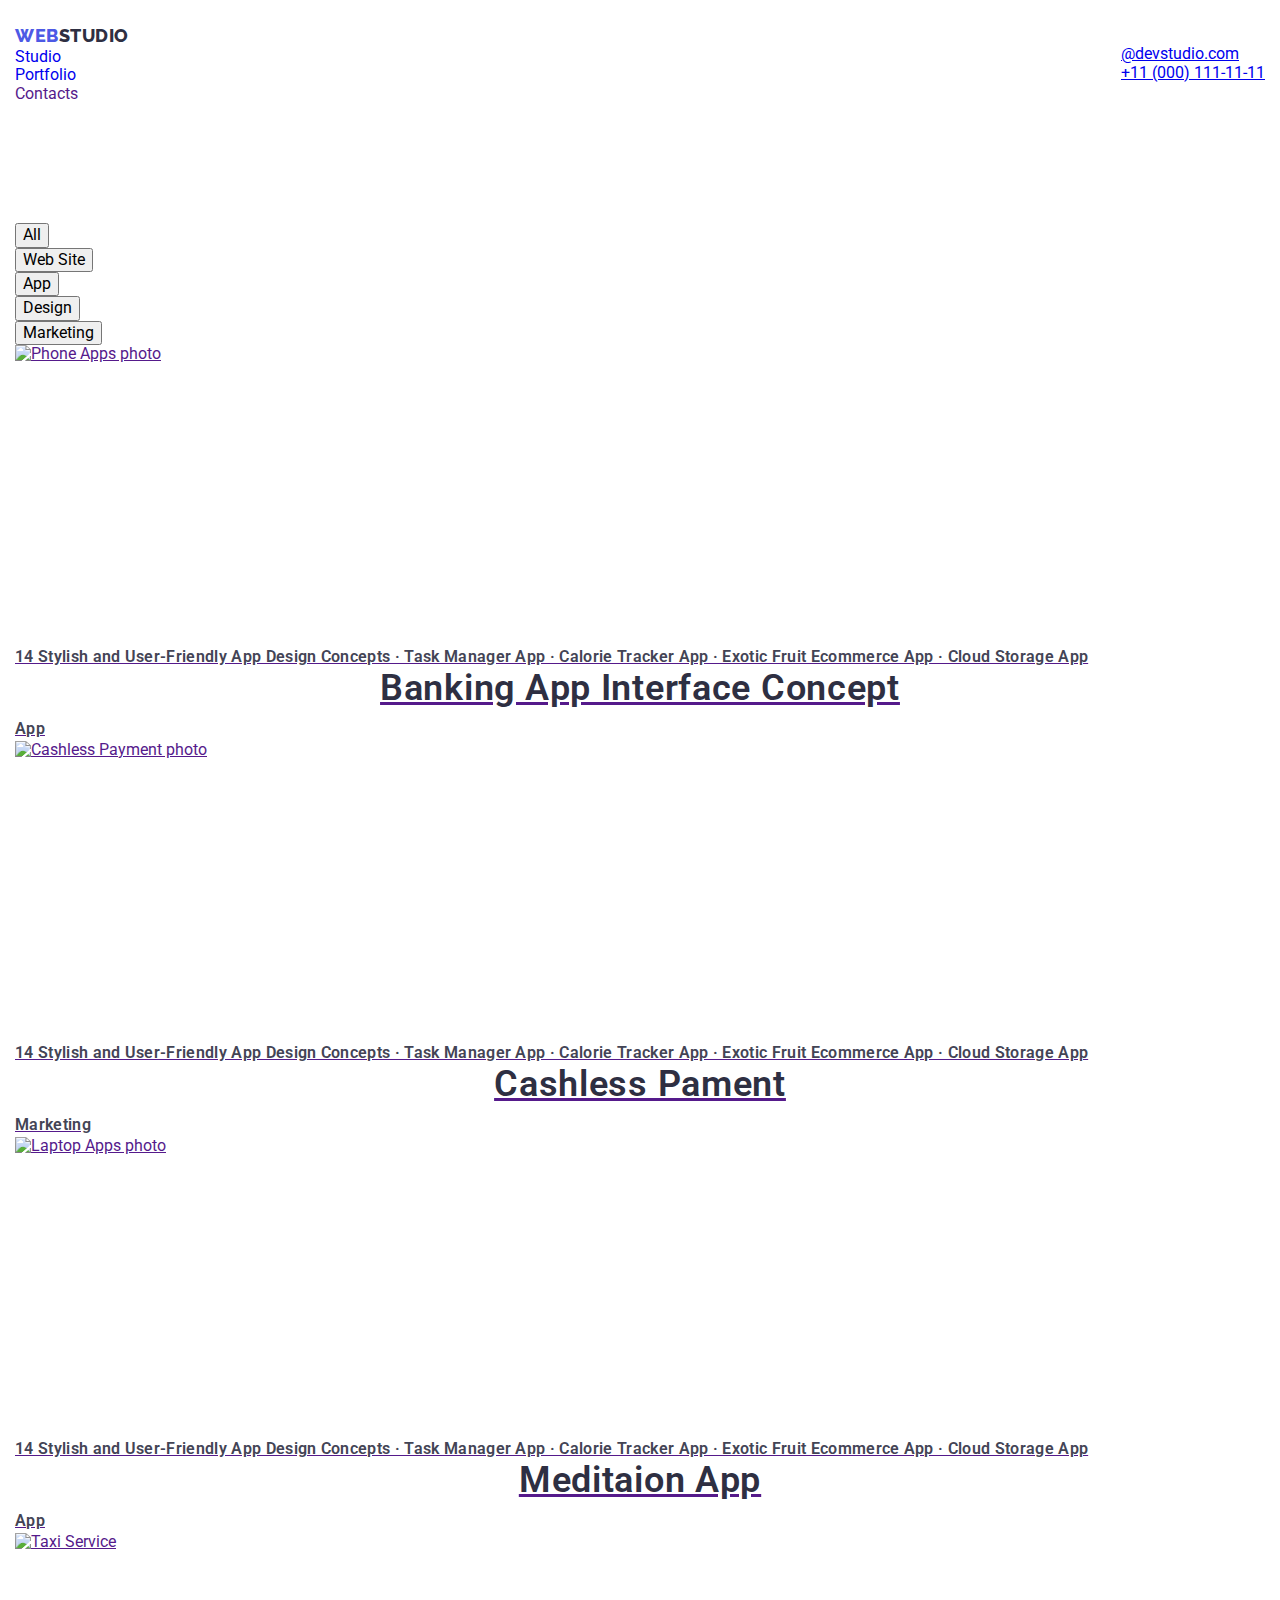
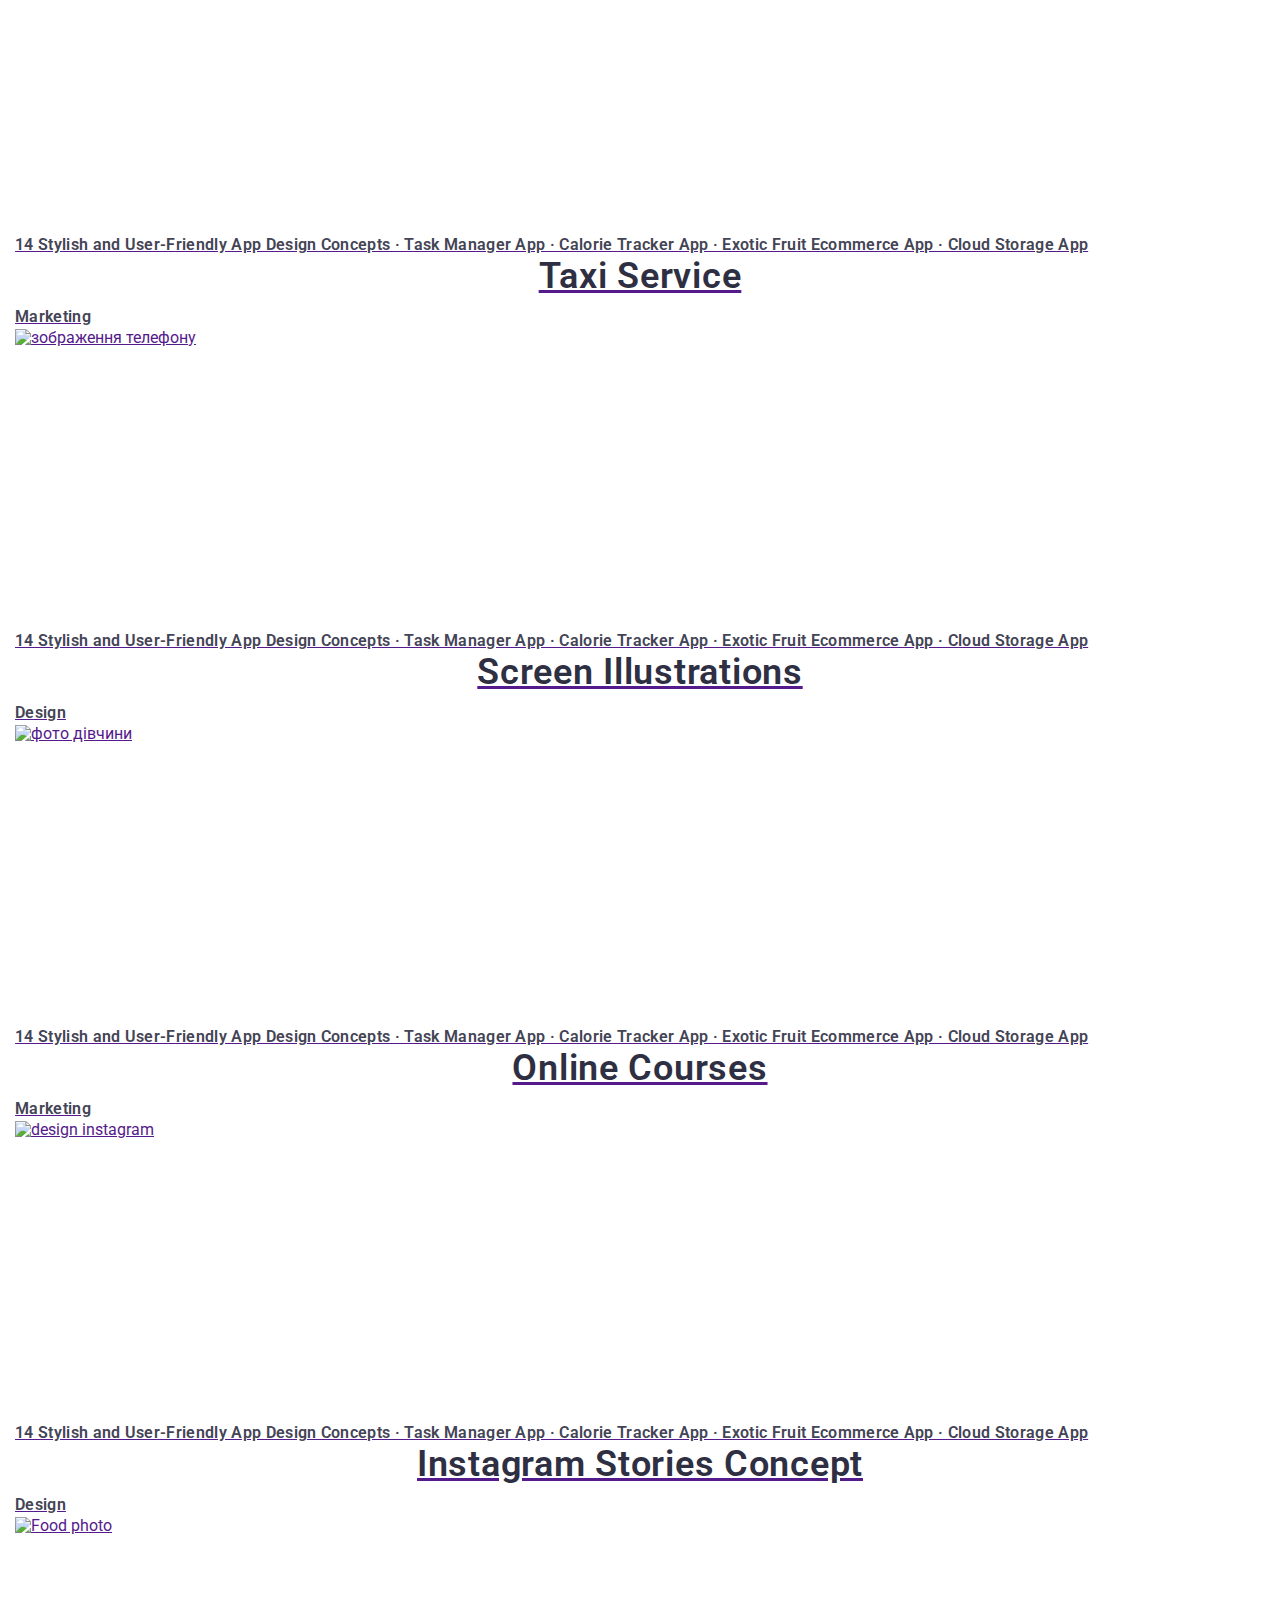
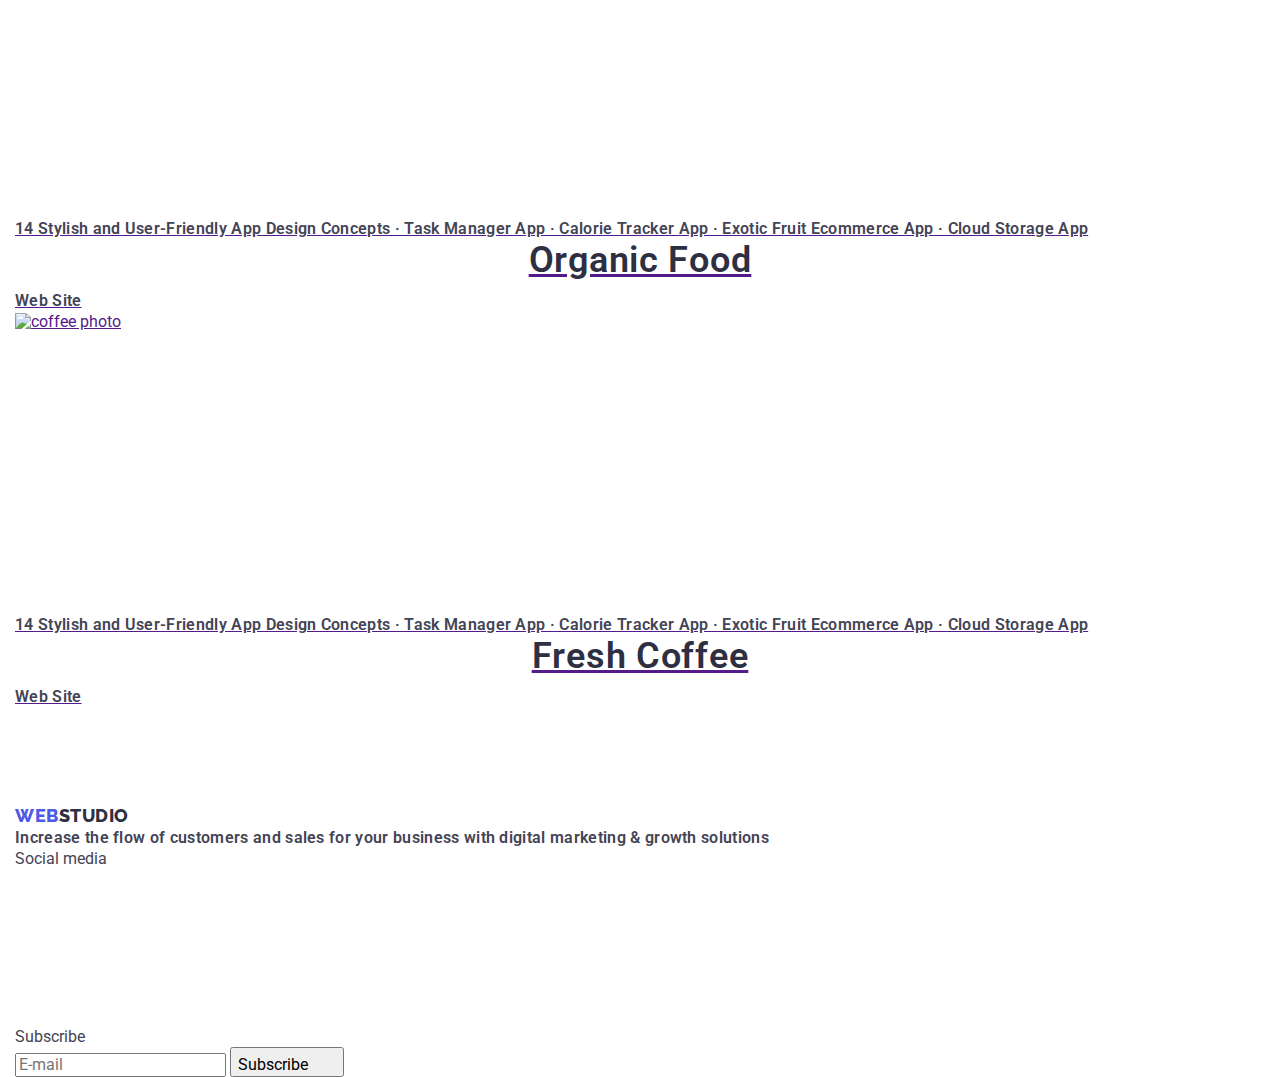
==== portfolio.html @ 2a949320 "Add section feature" ====
<!DOCTYPE html>
<html lang="en">
<head>
    <meta charset="UTF-8">
    <meta http-equiv="X-UA-Compatible" content="IE=edge">
    <meta name="viewport" content="width=device-width, initial-scale=1.0">
    <title>portfolio</title>
    <link rel="preconnect" href="https://fonts.googleapis.com"><link rel="preconnect" href="https://fonts.gstatic.com" crossorigin>
    <link href="https://fonts.googleapis.com/css2?family=Raleway:wght@800&family=Roboto:wght@400;500;700;900&display=swap" rel="stylesheet">
    <link rel="stylesheet" href="https://cdnjs.cloudflare.com/ajax/libs/modern-normalize/1.1.0/modern-normalize.css" integrity="sha512-Y0MM+V6ymRKN2zStTqzQ227DWhhp4Mzdo6gnlRnuaNCbc+YN/ZH0sBCLTM4M0oSy9c9VKiCvd4Jk44aCLrNS5Q==" 
    crossorigin="anonymous" referrerpolicy="no-referrer" />
    <link rel="stylesheet" href="css/styles.css">
</head>
<body>
     <!--Шапка сайта-->
     <header class="header header-portfolio">
        <div class="container page-header-container">
               <nav class="header-navigation">
                    <a href="./index.html" class="logo logo-header"><span class="web top">Web</span><spam class="studio top">Studio</span></a>
                         <ul class="site-nav list" >
                            <li class="item" >
                               <a href="./index.html" class="link link-activ">Studio</a>
                            </li>
                            <li class="item">
                                <a href="./portfolio.html" class="link link-activ current">Portfolio</a>
                            </li>
                            <li class="item">
                               <a href="" class="link link-activ">Contacts</a>
                           </li>
                         </ul>
                </nav>
                         <ul class="contakt-nav list">
                             <li>
                                 <a href="mailto:info@devstudio.com" class="contakt-phone link-activ">@devstudio.com
                                 </a>
                             <li>
                         <a href="tel:+110001111111" class="contakt-mail link-activ">+11 (000) 111-11-11
                             </a>
                             </li>
                         </ul>
    </div>
       </header>
       <main>
                <!-- Секція список кнопок -->
        <section class="portfolio-section section">
            <div class="container">
                <h2 class="section-title visual-hidden"> menu </h2>
                    <ul class="buttons-list list">
                        <li class="buttons-menu">
                            <button class="buttons-portfolio" type="button">All</button> 
                        </li>
                        <li class="buttons-menu">
                             <button class="buttons-portfolio" type="button">Web Site</button> 
                        </li>
                        <li class="buttons-menu"> 
                             <button class="buttons-portfolio" type="button">App</button> 
                        </li>
                         <li class="buttons-menu"> 
                            <button class="buttons-portfolio" type="button">Design</button> 
                        </li>
                        <li class="buttons-menu">
                             <button class="buttons-portfolio" type="button">Marketing</button>
                        </li>
                    </ul>
<!---------------Список картинок-------------------  -->
                     <ul class="images-list list ">
                <li class="employees-list">
                    <a href="" class="mention">
                        <div class="list-img-wrapper">
                    <img src="./images/portfolio/suffix.jpg" alt="Phone Apps photo"
                    width="360" 
                    height="300"/>
                    <p class="overlay text">14 Stylish and User-Friendly App Design Concepts · Task Manager App · Calorie Tracker App ·
                         Exotic Fruit Ecommerce App · Cloud Storage App</p>
                        </div>
                         <div class="flex-element">
                            <h3 class="portfolio-item">Banking App Interface Concept</h3>
                            <p class="text">App</p>
                        </div>
                        </a>
                </li>
                 <li class="employees-list">
                    <a href="" class="mention">
                        <div class="list-img-wrapper">
                    <img src="./images/portfolio/suffix2.jpg" alt="Cashless Payment photo"
                     width="360"
                     height="300"/>
                     <p class="overlay text">14 Stylish and User-Friendly App Design Concepts · Task Manager App · Calorie Tracker App ·
                        Exotic Fruit Ecommerce App · Cloud Storage App</p>
                    </div>
                     <div class="flex-element">
                            <h3 class="portfolio-item">Cashless Pament</h3>
                            <p class="text">Marketing</p>
                     </div>
                        </a>
                 </li>
                 <li class="employees-list">
                    <a href="" class="mention">
                        <div class="list-img-wrapper">
                    <img src="./images/portfolio/suffix3.jpg" alt="Laptop Apps photo"
                    width="360" 
                    height="300"/>
                    <p class="overlay text">14 Stylish and User-Friendly App Design Concepts · Task Manager App · Calorie Tracker App ·
                        Exotic Fruit Ecommerce App · Cloud Storage App</p>
                    </div>
                    <div class="flex-element">
                            <h3 class="portfolio-item">Meditaion App</h3>
                            <p class="text">App</p>
                        </div>
                        </a>
                </li>
                <li class="employees-list ">
                    <a href="" class="mention">
                        <div class="list-img-wrapper">
                    <img src="./images/portfolio/suffix4.jpg" alt="Taxi Service"
                    width="360" 
                    height="300"/>
                    <p class="overlay text">14 Stylish and User-Friendly App Design Concepts · Task Manager App · Calorie Tracker App ·
                        Exotic Fruit Ecommerce App · Cloud Storage App</p>
                    </div>
                    <div class="flex-element">
                            <h3 class="portfolio-item">Taxi Service</h3>
                            <p class="text">Marketing</p>
                        </div>
                        </a>
                </li>
                <li class="employees-list ">
                    <a href="" class="mention">
                        <div class="list-img-wrapper">
                    <img src="./images/portfolio/suffix5.jpg" alt="зображення телефону"
                    width="360" 
                    height="300"/>
                    <p class="overlay text">14 Stylish and User-Friendly App Design Concepts · Task Manager App · Calorie Tracker App ·
                        Exotic Fruit Ecommerce App · Cloud Storage App</p>
                    </div>
                    <div class="flex-element">
                            <h3 class="portfolio-item">Screen Illustrations</h3>
                            <p class="text">Design</p>
                        </div>
                        </a>
                </li>
                <li class="employees-list ">
                    <a href="" class="mention">
                        <div class="list-img-wrapper">
                    <img src="./images/portfolio/suffix6.jpg" alt="фото дівчини"
                    width="360" 
                    height="300"/>
                    <p class="overlay text">14 Stylish and User-Friendly App Design Concepts · Task Manager App · Calorie Tracker App ·
                        Exotic Fruit Ecommerce App · Cloud Storage App</p>
                    </div>
                    <div class="flex-element">
                            <h3 class="portfolio-item">Online Courses</h3>
                            <p class="text">Marketing</p>
                        </div>
                        </a>
                </li>
                <li class="employees-list">
                    <a href="" class="mention">
                        <div class="list-img-wrapper">
                     <img src="./images/portfolio/suffix7.jpg" alt="design instagram"
                       width="360"
                       height="300"/>
                       <p class="overlay text">14 Stylish and User-Friendly App Design Concepts · Task Manager App · Calorie Tracker App ·
                        Exotic Fruit Ecommerce App · Cloud Storage App</p>
                    </div>
                       <div class="flex-element">
                        <h3 class="portfolio-item">Instagram Stories Concept</h3>
                        <p class="text">Design</p>
                    </div>
                    </a>
                </li>
                <li class="employees-list">
                    <a href="" class="mention">
                        <div class="list-img-wrapper">
                    <img src="./images/portfolio/suffix8.jpg" alt="Food photo"
                     width="360"
                     height="300"/>
                     <p class="overlay text">14 Stylish and User-Friendly App Design Concepts · Task Manager App · Calorie Tracker App ·
                        Exotic Fruit Ecommerce App · Cloud Storage App</p>
                    </div>
                     <div class="flex-element">
                        <h3 class="portfolio-item">Organic Food</h3>
                        <p class="text">Web Site</p>
                    </div>
                    </a>
                 </li>
                  <li class="employees-list">
                    <a href="" class="mention">
                        <div class="list-img-wrapper">
                        <img src="./images/portfolio/suffix9.jpg" alt="coffee photo"
                 width="360"
                 height="300"/>
                 <p class="overlay text">14 Stylish and User-Friendly App Design Concepts · Task Manager App · Calorie Tracker App ·
                    Exotic Fruit Ecommerce App · Cloud Storage App</p>
                </div>
                 <div class="flex-element ">
                        <h3 class="portfolio-item">Fresh Coffee</h3>
                        <p class="text">Web Site</p>
                    </div>
                    </a>
                </li>
                </ul>
            </div>
    </section>
    </main>
    <footer class="footer">
        <div class="container footer-container">
            <div class="footer-content">
            <a href="./index.html" class="logo"> <span class="web down">Web</span><spam class="studio licht">Studio</span></a>
            <p class="footers text">Increase the flow of customers and sales for your business with digital marketing & growth solutions
            </p> 
        </div>
        <div class="footer-social">
            <p class="footer-social-content">Social media</p>
            <ul class="footer-social-menu list">
                <li class="social-list-item">
                    <a href="" class="footer-social-link">
                    <svg class="social-list-icon" width="24" height="24">
                       <use href="./images/sprite.svg#icon-instagram"></use>
                    </svg>
                   </a>
               </li>
               <li class="social-list-item">
                <a href="" class="footer-social-link">
                <svg class="social-list-icon" width="24" height="24">
                   <use href="./images/sprite.svg#icon-twitter"></use>
                </svg>
               </a>
           </li>
           <li class="social-list-item">
            <a href="" class="footer-social-link">
            <svg class="social-list-icon footer-icon" width="24" height="24">
               <use href="./images/sprite.svg#icon-facebook"></use>
            </svg>
           </a>
       </li>
       <li class="social-list-item">
        <a href="" class="footer-social-link">
        <svg class="social-list-icon" width="24" height="24">
           <use href="./images/sprite.svg#icon-linkedin"></use>
        </svg>
       </a>
    </li>
            </ul>
        </div>
        <section class="footer-subscribe">
            <p class="subscribe-title">Subscribe</p>
            <form class="subscribe-form">
                <div class="subscribe-form-menu">
                    <input type="email" 
                           name="mail" 
                           id="user_mail" class="subscribe-input" 
                           placeholder="E-mail" 
                           title="електронна пошта"
                           required>
                    <button class="subscribe-button" type="submit">Subscribe
                        <svg class="subscribe-icon" width="24" height="20">
                            <use href="./images/sprite.svg#icon-plane" ></use>
                        </svg>
                    </button>
                        </div>
            </form>
                </section>
        </div>
       </footer>
</body>
</html>
---- css/styles.css ----
h1,h2, h3,h4,h5,h6,p{
    margin:0;
}
ul, ol{
    margin:0;
    padding: 0;
}
img{
    display: block;
   
}
*,::after,::before{
    box-sizing: border-box;
}
:root{
    --primary-text-color: #434455;
    --title-text-color: #2E2F42;
    --primary-licht-color: #FFFFFF;
    --primary-background-color: #4D5AE5;
    --active-buttons-background: #404BBF;
    --main-line-height: 1.33;
    --transitionn-dur-and-func:250ms cubic-bezier(0.4, 0, 0.2, 1);
}
.container{
width: 100%;
padding-left: 15px;
padding-right: 15px;
}
body{
    color: var(--primary-text-color);
    font-family: 'Roboto', sans-serif;
    font-style: normal;
}
.section{
    padding-top: 96px;
    padding-bottom: 96px;
}
.visual-hidden {
    position: absolute;
    white-space: nowrap;
    width: 1px;
    height: 1px;
    overflow: hidden;
    border: 0;
    padding: 0;
    clip: rect(0 0 0 0);
    clip-path: inset(50%);
    margin: -1px;
}




/* ---------------------------------header------------------------ */
.page-header-container{
    display: flex;
    align-items: center;
    justify-content: space-between;
}
.header{
    padding-top: 24px;
    padding-bottom: 24px;
}
.logo{
    font-family: 'Raleway';
    font-style: normal;
    font-weight: 800;
    font-size: 18px;
    line-height: 1.17;
    align-items: center;
    letter-spacing: 0.03em;
    text-transform: uppercase;
    text-decoration: none;
} 
.web{
    color: #4D5AE5;
}
.top{
    line-height: var(--main-line-height);
}
.studio{
    color: var(--title-text-color);
}
.logo-header{
    margin-right: 16px;
}
.mobile-menu-open{
    background-color: transparent;
    border: none;
    padding: 0;
    line-height:0;
}
.mobile-menu-open-icon{
    stroke:black;  
}
.mobil-menu{
    position: fixed;
    width: 100%;
    height:100%;
    top: 0;   
    left: 0;
    background-color: #ffffff;
    box-shadow: 0px 2px 1px rgba(46, 47, 66, 0.08), 0px 1px 1px rgba(46, 47, 66, 0.16), 0px 1px 6px rgba(46, 47, 66, 0.08);
    z-index: 100;
    opacity: 0;
    visibility: hidden;
    pointer-events: none;
    transition: opacity var(--transitionn-dur-and-func), visibility var(--transitionn-dur-and-func);
}
.is-open{
    opacity: 1;
    visibility: visible;
    pointer-events: auto;
}
.mobile-menu-close-button{
    width: 24px;
    height: 24px;
    background: #E7E9FC;
    border: 1px solid rgba(0, 0, 0, 0.1);
    position: absolute;
    top: 24px;
    right:15px;
    display: flex;
    justify-content: center;
    align-items: center;
    border-radius: 50%;
    padding: 0;
    cursor: pointer;
    line-height: 0;
    transition: background-color var(--transitionn-dur-and-func);
} 
.mobile-menu-close-button:is(:hover,:focus){
    background-color: var(--active-buttons-background);
    fill: #ffffff;}
    
.mobile-menu-container{
    position: relative;
    height: auto;
    padding-left: 25px;
    padding-top: 40px;
    padding-bottom: 40px;
}
.list{
    list-style: none; 
}
.link{
    text-decoration: none;
}
.mobil-menu-list{
    margin-top: 40px;
}
.mobil-menu-item:not(:last-child){
    margin-bottom: 40px;
}
.mobil-menu-item:focus {
    color: var(--active-buttons-background);
} 
.mobil-link{
font-family: 'Roboto';
font-style: normal;
font-weight: 600;
font-size: 36px;
line-height: 1.11;
letter-spacing: 0.02em;
text-transform: capitalize;
color: #2E2F42;
}
.mail-menu{
font-weight: 500;
font-size: 20px;
line-height: 1.2px;
}
.mobil-link:is(:hover, :focus){
    color: var(--active-buttons-background);
} 
.contakt-mobil{
    margin-top: 284px;
    margin-bottom: 48px; 
}
.modal-social-menu {
    display: flex;
    gap:56px;
}
.social-list-item{
    width: 40px;
    height: 40px;
}
.modal-social-link {
    width: 100%;
    height:100%;
    background: var(--primary-background-color);
    border:50%;
    display:flex;
    border-radius: 50%;
    align-items: center;
    justify-content: center;
    color: #ffffff;
    transition: backgraund-color var(--transitionn-dur-and-func);
}
.social-list-icon {
    fill:currentColor;
}
.modal-social-link:is(:hover,:focus){
    background-color: var(--active-buttons-background);}

    /* ------------------------------------HERO SECTION----------------------------------------------------- */
    .hero-title{
        color: var(--primary-licht-color);
        text-align: center;
        letter-spacing: 0.02em;
        margin: auto;
        max-width: 325px;
        font-size: 36px;
        line-height: 1.11;
        margin-bottom: 80px;
    }
    .hero{
        background-color: #2E2F42;
        background-image: linear-gradient(rgba(46, 47, 66, 0.7), rgba(46, 47, 66, 0.7)),
        url(../images/hero/people-office-mobile.jpg);
        max-width: 428px;
        padding-top: 112px;
        padding-bottom: 109px;
        background-size: cover;
        margin: auto;
    }
    .button-main{
        font-family: 'Roboto';
        font-style: normal;
        font-weight: 500;
        font-size: 16px;
        line-height: 1.5;
        letter-spacing: 0.04em;
        background-color: var(--primary-background-color);
        color: var(--primary-licht-color);
        cursor: pointer;
        border-color: transparent;
        box-shadow: 0px 4px 4px rgba(0, 0, 0, 0.15);
        border-radius: 4px;
        min-width: 170px;
        padding: 16px 32px;
        display: block;
        margin:auto;
        transition: background-color var(--transitionn-dur-and-func);
    }


/* ------------------------------------------------------features--------------------------------- */
 .features-title, .person, .portfolio-item{
    color: var(--title-text-color);
    font-weight: 600;
    font-size: 36px;
    line-height: 1.11;
    letter-spacing: 0.02em;
    text-transform: capitalize;
    margin-bottom: 8px;
    text-align: center;
 }
 .features{
    display: flex;
    flex-wrap: wrap;
    gap: 72px;
} 
.text{
    font-weight: 600;
    font-size: 16px;
    line-height: 1.5;
    letter-spacing: 0.02em;
    color: var(--primary-text-color);
   
}
.features-menu{
    width: 100%;
} 
 















    /* ---------------------MODAL WINDOW---------------- */
.backdrop{
    position: fixed;
    top:0;
    left:0;
    width: 100%;
    height: 100%;
    background-color: rgba(46, 47, 66, 0.4);
    transition: opacity var(--transitionn-dur-and-func), visibility var(--transitionn-dur-and-func);
}
.backdrop.is-hidden{
    opacity: 0;
    visibility: hidden;
    pointer-events: none;
}
.modal{
position: absolute;
top: 50%;
left: 50%;
width: 392px;
min-height: 579px;
background: #FCFCFC;
transform: translate(-50%,-50%) scaleY(1);
padding-top: 72px;
background: #FCFCFC;
border-radius: 4px;
padding-left: 16px;
padding-right: 16px;
padding-bottom: 24px;
}
.backdrop.backdrop.is-hidden .modal{
    transform: translate(-50%,-50%) scaleY(0);
    transition: var(--transitionn-dur-and-func);
}
.close-btn{
    position: absolute;
    display: flex;
    justify-content: center;
    align-items: center;
    top: 24px;
    right: 24px;
    width: 24px;
    height: 24px;
    background: #E7E9FC;
    border: 1px solid rgba(0, 0, 0, 0.1);
    border-radius: 50%;
    padding: 0;
    cursor: pointer;
    transition: background-color var(--transitionn-dur-and-func);
}
.close-icon{
    transition: fill var(--transitionn-dur-and-func);
}
.close-btn:is(:hover,:focus){
    background-color: var(--active-buttons-background);
    fill: #ffffff;
}
.modal-form{
    margin-left: auto;
    margin-right: auto;
    margin-top: 16px;
}
.modal-title{
font-family: 'Roboto';
font-style: normal;
font-weight: 600;
font-size: 16px;
line-height: 1.5;
text-align: center;
letter-spacing: 0.02em;
color: #2E2F42;
text-align: center;
}
.form-chek{
    margin-top: 16px;
    margin-bottom: 24px;
}
.modal-label{
font-family: 'Roboto';
font-style: normal;
font-weight: 400;
font-size: 12px;
line-height: 1.17;
letter-spacing: 0.01em;
color: #8E8F99;
}
.modal-input{
    width: 100%;
    height: 40px;
    border: 1px solid rgba(33, 33, 33, 0.2);
    border-radius: 4px;
    font-weight: 400;
    font-size: 16px;
    color:#2E2F42;
    padding-left: 40px;
    transition: border-color var(--transitionn-dur-and-func);
}
   .modal-input:focus {
    border-color:var(--active-buttons-background);
    outline: none;
  }
   .modal-comment:focus{
      border-color:var(--active-buttons-background);
      outline: none;
    }
    
.modal-btn{
    font-family: 'Roboto';
    font-style: normal;
    font-weight: 600;
    font-size: 16px;
    line-height: 1.19;
    letter-spacing: 0.04em;
    min-width: 170px;
    padding: 16px 32px;
    background: var(--primary-background-color);
    color: #FFFFFF;
    box-shadow: 0px 4px 4px rgba(0, 0, 0, 0.15);
    border-radius: 4px;
    border-color: transparent;
    cursor: pointer;
    display: block;
    margin:auto;
    transition: background-color var(--transitionn-dur-and-func);
}
.modal-btn:is(:hover,:focus){
    background-color: var(--active-buttons-background);
}
.modal-comment{
    width: 360px;
    height: 120px;
    border: 1px solid rgba(33, 33, 33, 0.2);
    border-radius: 4px;
    padding: 8px 16px;
    font-family: 'Roboto';
    font-style: normal;
    font-weight: 400;
    font-size: 12px;
    line-height: 1.17;
    letter-spacing: 0.01em;
    color: rgba(117, 117, 117, 0.5);
    resize: none;
    transition: border-color var(--transitionn-dur-and-func);
    margin-top: 4px;
}
.modal-input::placeholder,
.modal-comment::placeholder {
    color:rgba(117, 117, 117, 0.5);
    font-size: 12px;}

.modal-input:not(:focus):not(:placeholder-shown):valid {
  background-color: rgba(78, 160, 77, 0.205);
}
.modal-input:not(:focus):not(:placeholder-shown):invalid {
  background-color: rgba(252, 197, 80, 0.281);
}
.input-wrap{
    position: relative;
    margin-top: 4px; 
    margin-bottom:8px;
}
.modal-input-icon{
position: absolute;
top:50%;
left: 16px;
transform: translateY(-50%);
transition: fill var(--transitionn-dur-and-func);
}
.modal-input:focus + .modal-input-icon {
    fill: var(--active-buttons-background);
  }
.check-text{
font-weight: 400;
font-size: 12px;
line-height: 1.33;
letter-spacing: 0.04em;
color: #757575;
display: flex;
margin-right: 8px;
  }
.policy-activ{
    color: var(--primary-background-color);

  }
.check-text::before{
content:"";
width: 16px;
height: 16px;
border: 1.25px solid #2E2F42;
border-radius: 2px;
display: block;
margin-right: 8px;
  }
  
  .modal-check:checked+ .check-text::before{
    background-color: var(--active-buttons-background);
    border: none;
    background-image: url(../images/svg/Vector.svg); ;
    background-position: center;
    background-repeat: no-repeat;
    transition: background-color var(--transitionn-dur-and-func);
  }
  .modal-check:focus+ .check-text::before{
  outline:2px solid var(--active-buttons-background);
  border: none;
}
 }
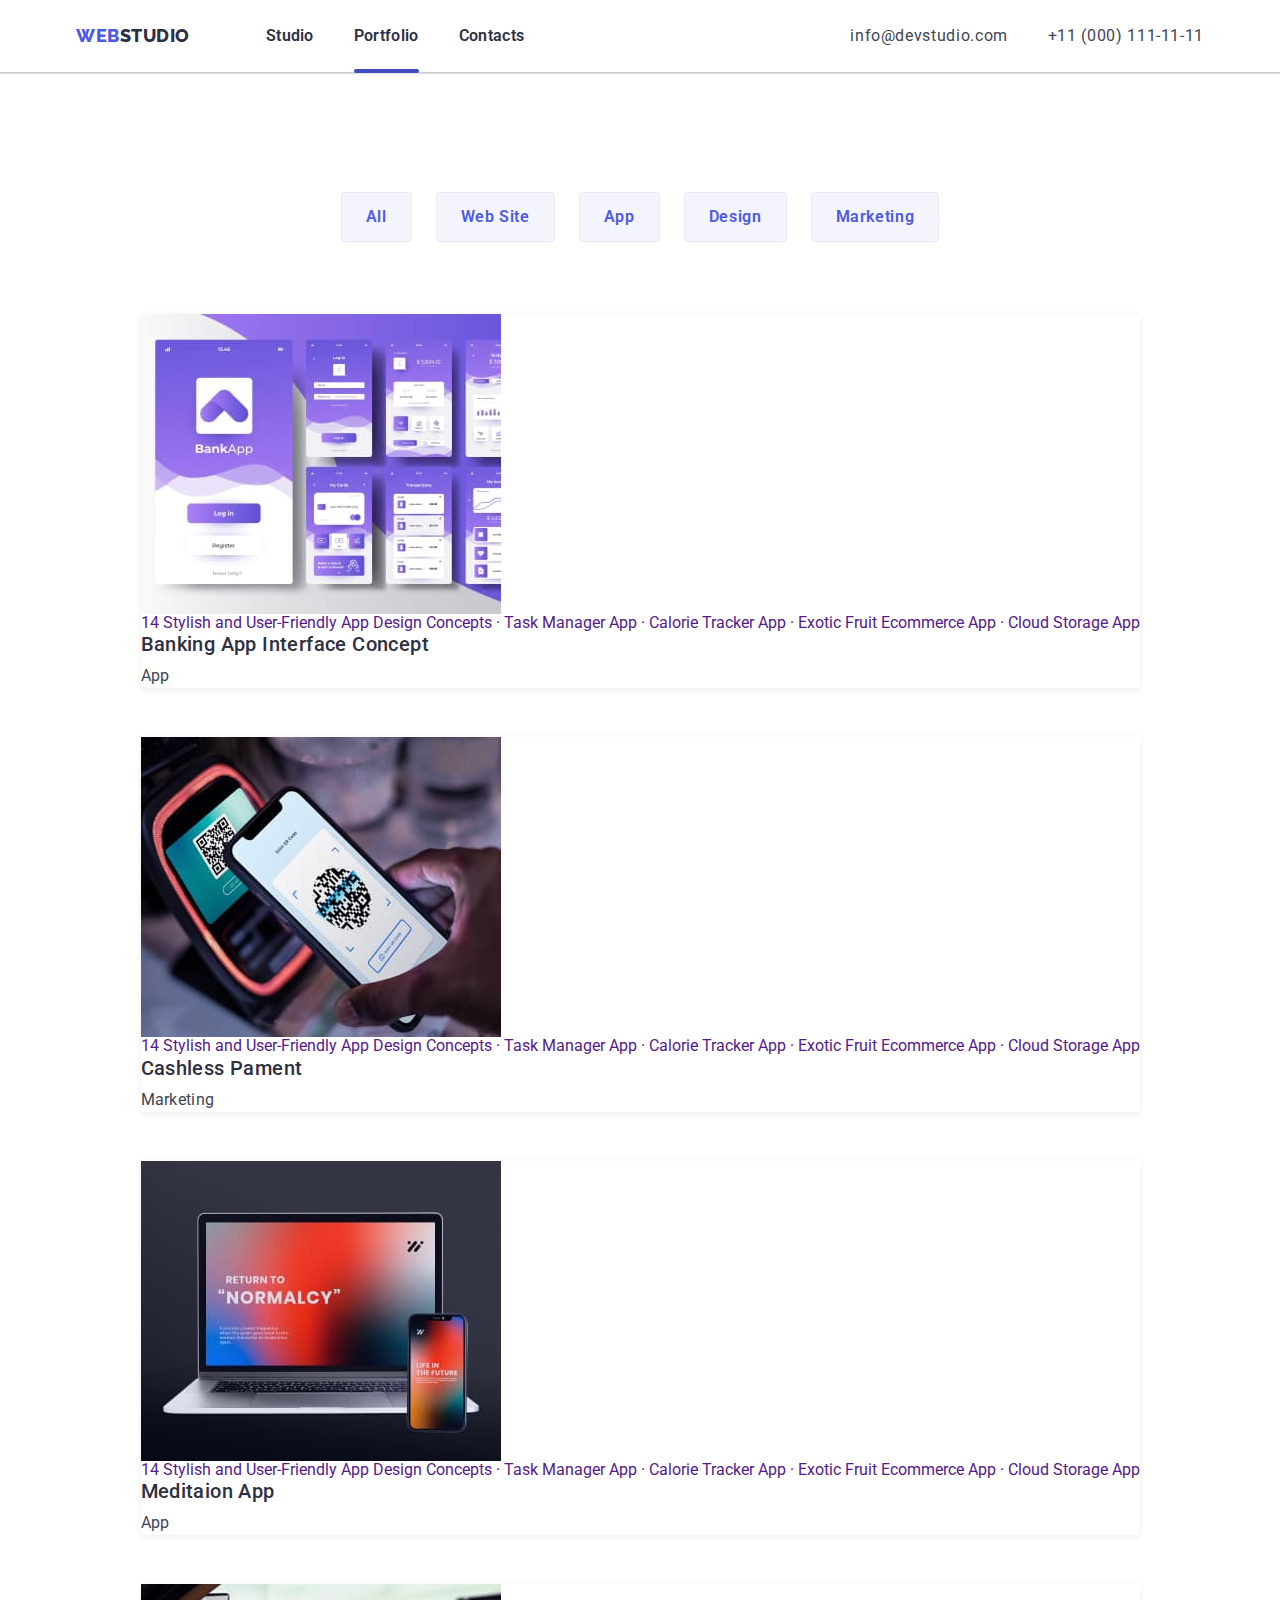
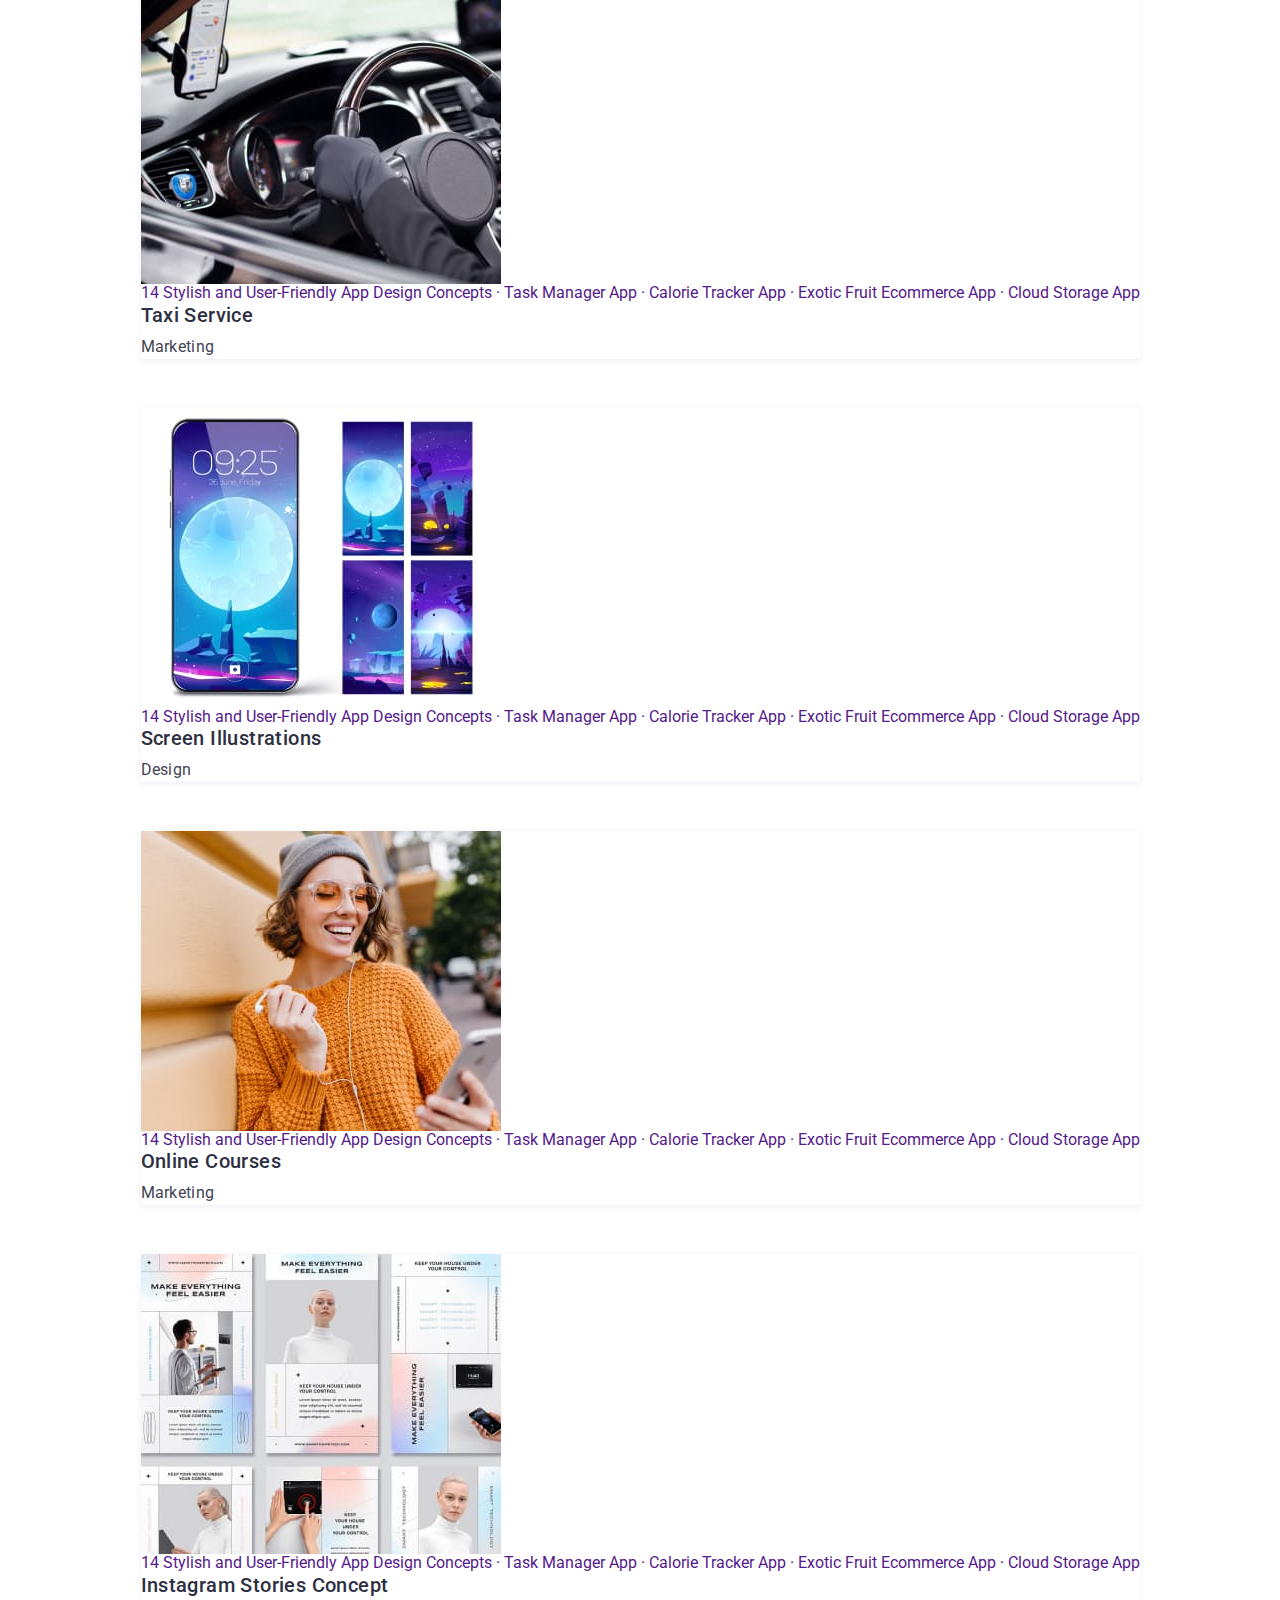
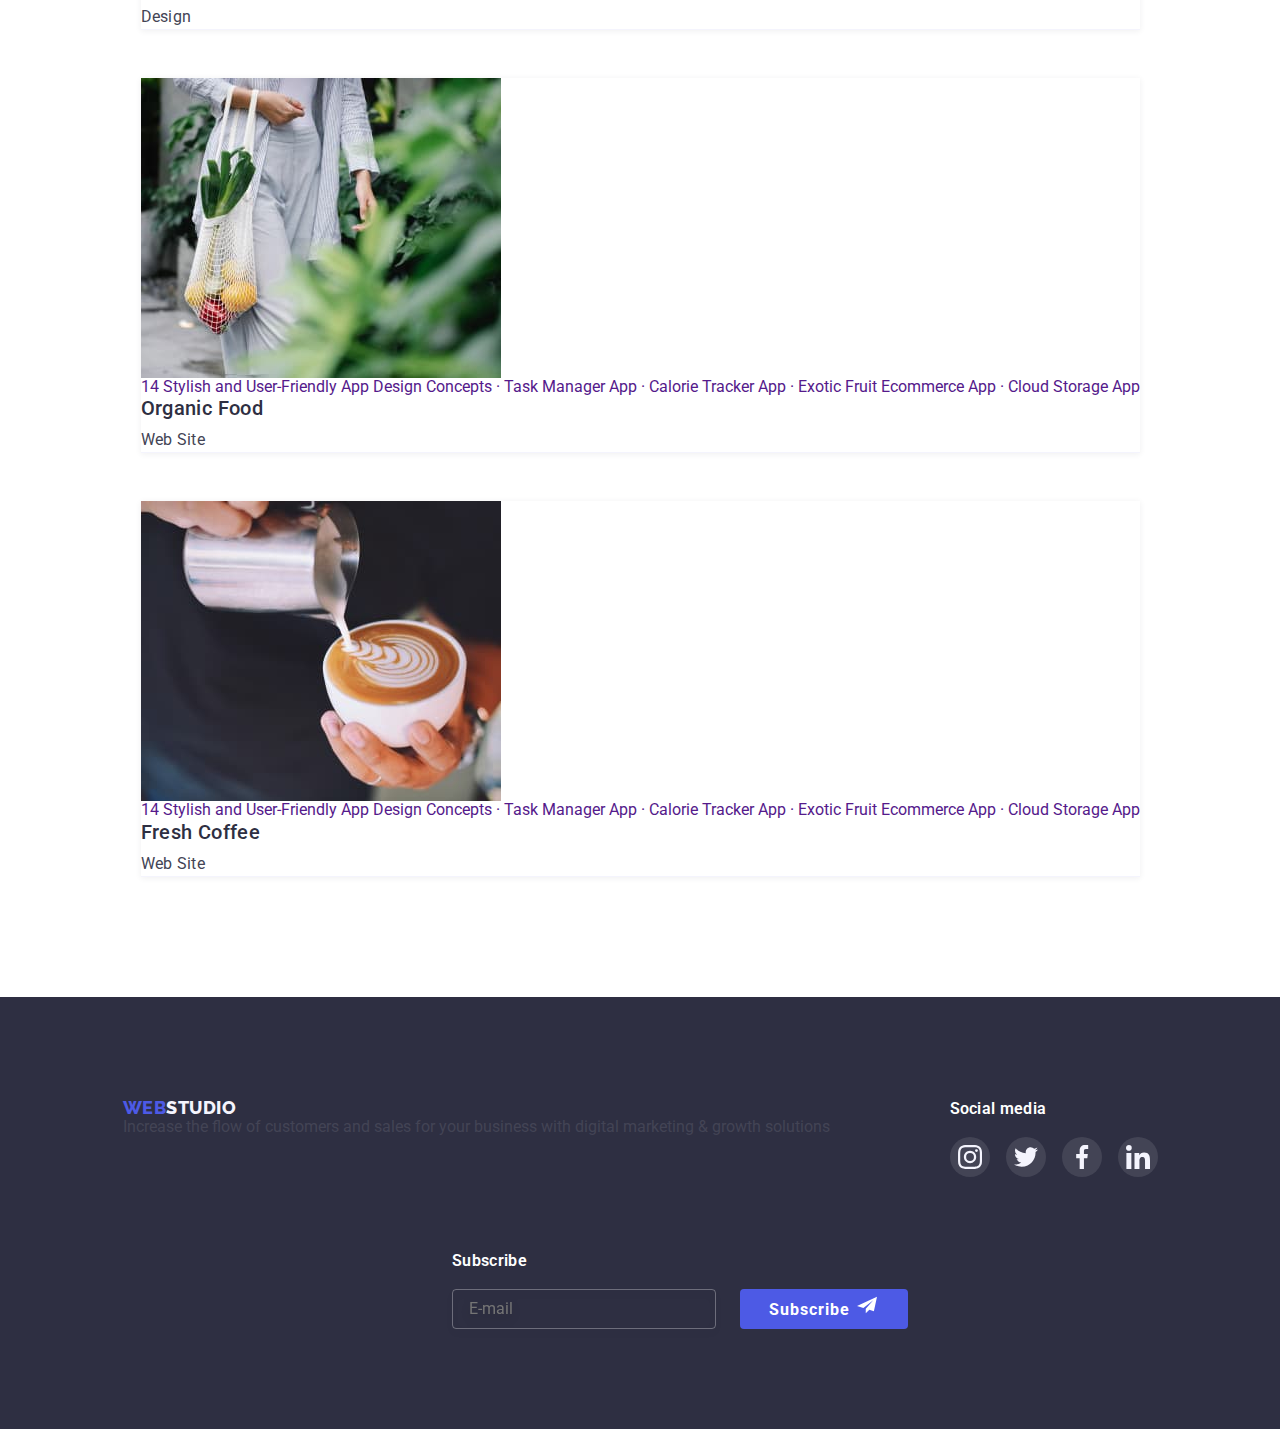
==== commit bb02e1bc: "додано зміни" ====
--- a/portfolio.html
+++ b/portfolio.html
@@ -10,16 +10,19 @@
     <link rel="stylesheet" href="https://cdnjs.cloudflare.com/ajax/libs/modern-normalize/1.1.0/modern-normalize.css" integrity="sha512-Y0MM+V6ymRKN2zStTqzQ227DWhhp4Mzdo6gnlRnuaNCbc+YN/ZH0sBCLTM4M0oSy9c9VKiCvd4Jk44aCLrNS5Q==" 
     crossorigin="anonymous" referrerpolicy="no-referrer" />
     <link rel="stylesheet" href="css/styles.css">
+    <link rel="stylesheet" href="css/mobile.css">
+    <link rel="stylesheet" href="css/tablet.css">
+    <link rel="stylesheet" href="css/desktop.css">
 </head>
 <body>
      <!--Шапка сайта-->
      <header class="header header-portfolio">
-        <div class="container page-header-container">
+        <div class="container page-header-container ">
                <nav class="header-navigation">
                     <a href="./index.html" class="logo logo-header"><span class="web top">Web</span><spam class="studio top">Studio</span></a>
-                         <ul class="site-nav list" >
+                         <ul class="header-navigation-list list" >
                             <li class="item" >
-                               <a href="./index.html" class="link link-activ">Studio</a>
+                               <a href="./index.html" class="link link-activ ">Studio</a>
                             </li>
                             <li class="item">
                                 <a href="./portfolio.html" class="link link-activ current">Portfolio</a>
@@ -30,20 +33,93 @@
                          </ul>
                 </nav>
                          <ul class="contakt-nav list">
-                             <li>
-                                 <a href="mailto:info@devstudio.com" class="contakt-phone link-activ">@devstudio.com
+                             <li class="contakt-nav-item">
+                                 <a href="mailto:info@devstudio.com" class="contakt-phone link-activ">info@devstudio.com           
                                  </a>
-                             <li>
+                             <li class="contakt-nav-item">
                          <a href="tel:+110001111111" class="contakt-mail link-activ">+11 (000) 111-11-11
                              </a>
                              </li>
                          </ul>
+                         <button type="button" class="mobile-menu-open" data-menu-open>
+                            <svg class="mobile-menu-open-icon" width="32" height="24">
+                                <use href="./images/sprite.svg#icon-menu-hamburger"></use>
+                            </svg>
+                         </button>
     </div>
-       </header>
+    <!----------------------------------------мобільне меню ------------------------------------------------>
+    <div class="mobil-menu" data-menu>
+        <div class="container mobile-menu-container"> 
+            <div >
+                <button type="button" class="mobile-menu-close-button" data-menu-close>
+                    <svg class="mobile-menu-close-icon" width="8" height="8">
+                        <use href="./images/sprite.svg#icon-close"></use>
+                    </svg>
+                </button>
+            <nav>
+                <ul class="mobil-menu-list list">
+                    <li class="mobil-menu-item">
+                        <a href="./index.html" class="mobil-link link">Studio</a>
+                    </li>
+                    <li class="mobil-menu-item ">
+                        <a href="./portfolio.html" class="mobil-link link">Portfolio</a>
+                    </li>
+                    <li class="mobil-menu-item">
+                        <a href="" class="mobil-link link">Contacts</a>
+                        </li>
+                </ul>
+            </nav>
+            </div>
+            <div>
+                <ul class="contakt-mobil list">
+                    <li class="mobil-menu-item">
+                        <a href="tel:+110001111111" class="mobil-link link">+11 (000) 111-11-11
+                        </a>
+                       
+                    <li class="mobil-menu-item ">
+                        <a href="mailto:info@devstudio.com" class="mobil-link mail-menu link">@devstudio.com
+                        </a>
+                    </li>
+                </ul>
+    <ul class="modal-social-menu list">
+    <li class="social-list-item">
+    <a href="" class="modal-social-link">
+    <svg class="social-list-icon" width="24" height="24">
+    <use href="./images/sprite.svg#icon-instagram"></use>
+    </svg>
+    </a>
+    </li>
+    <li class="social-list-item">
+    <a href="" class="modal-social-link">
+    <svg class="social-list-icon" width="24" height="24">
+    <use href="./images/sprite.svg#icon-twitter"></use>
+    </svg>
+    </a>
+    </li>
+    <li class="social-list-item">
+    <a href="" class="modal-social-link">
+    <svg class="social-list-icon" width="24" height="24">
+    <use href="./images/sprite.svg#icon-facebook"></use>
+    </svg>
+    </a>
+    </li>
+    <li class="social-list-item">
+    <a href="" class="modal-social-link">
+    <svg class="social-list-icon" width="24" height="24">
+    <use href="./images/sprite.svg#icon-linkedin"></use>
+    </svg>
+    </a>
+    </li>
+    </ul>                 
+            </div>
+                           
+        </div>
+    </div>
+       </header>  
        <main>
-                <!-- Секція список кнопок -->
+ <!------------------------- Секція список кнопок ---------------------------->
         <section class="portfolio-section section">
-            <div class="container">
+            <div class="container container-button">
                 <h2 class="section-title visual-hidden"> menu </h2>
                     <ul class="buttons-list list">
                         <li class="buttons-menu">
@@ -62,152 +138,156 @@
                              <button class="buttons-portfolio" type="button">Marketing</button>
                         </li>
                     </ul>
-<!---------------Список картинок-------------------  -->
-                     <ul class="images-list list ">
-                <li class="employees-list">
-                    <a href="" class="mention">
-                        <div class="list-img-wrapper">
-                    <img src="./images/portfolio/suffix.jpg" alt="Phone Apps photo"
-                    width="360" 
-                    height="300"/>
-                    <p class="overlay text">14 Stylish and User-Friendly App Design Concepts · Task Manager App · Calorie Tracker App ·
-                         Exotic Fruit Ecommerce App · Cloud Storage App</p>
-                        </div>
-                         <div class="flex-element">
-                            <h3 class="portfolio-item">Banking App Interface Concept</h3>
-                            <p class="text">App</p>
-                        </div>
-                        </a>
-                </li>
-                 <li class="employees-list">
-                    <a href="" class="mention">
-                        <div class="list-img-wrapper">
-                    <img src="./images/portfolio/suffix2.jpg" alt="Cashless Payment photo"
-                     width="360"
-                     height="300"/>
-                     <p class="overlay text">14 Stylish and User-Friendly App Design Concepts · Task Manager App · Calorie Tracker App ·
-                        Exotic Fruit Ecommerce App · Cloud Storage App</p>
-                    </div>
-                     <div class="flex-element">
-                            <h3 class="portfolio-item">Cashless Pament</h3>
-                            <p class="text">Marketing</p>
-                     </div>
-                        </a>
-                 </li>
-                 <li class="employees-list">
-                    <a href="" class="mention">
-                        <div class="list-img-wrapper">
-                    <img src="./images/portfolio/suffix3.jpg" alt="Laptop Apps photo"
-                    width="360" 
-                    height="300"/>
-                    <p class="overlay text">14 Stylish and User-Friendly App Design Concepts · Task Manager App · Calorie Tracker App ·
-                        Exotic Fruit Ecommerce App · Cloud Storage App</p>
-                    </div>
-                    <div class="flex-element">
-                            <h3 class="portfolio-item">Meditaion App</h3>
-                            <p class="text">App</p>
-                        </div>
-                        </a>
-                </li>
-                <li class="employees-list ">
-                    <a href="" class="mention">
-                        <div class="list-img-wrapper">
-                    <img src="./images/portfolio/suffix4.jpg" alt="Taxi Service"
-                    width="360" 
-                    height="300"/>
-                    <p class="overlay text">14 Stylish and User-Friendly App Design Concepts · Task Manager App · Calorie Tracker App ·
-                        Exotic Fruit Ecommerce App · Cloud Storage App</p>
-                    </div>
-                    <div class="flex-element">
-                            <h3 class="portfolio-item">Taxi Service</h3>
-                            <p class="text">Marketing</p>
-                        </div>
-                        </a>
-                </li>
-                <li class="employees-list ">
-                    <a href="" class="mention">
-                        <div class="list-img-wrapper">
-                    <img src="./images/portfolio/suffix5.jpg" alt="зображення телефону"
-                    width="360" 
-                    height="300"/>
-                    <p class="overlay text">14 Stylish and User-Friendly App Design Concepts · Task Manager App · Calorie Tracker App ·
-                        Exotic Fruit Ecommerce App · Cloud Storage App</p>
-                    </div>
-                    <div class="flex-element">
-                            <h3 class="portfolio-item">Screen Illustrations</h3>
-                            <p class="text">Design</p>
-                        </div>
-                        </a>
-                </li>
-                <li class="employees-list ">
-                    <a href="" class="mention">
-                        <div class="list-img-wrapper">
-                    <img src="./images/portfolio/suffix6.jpg" alt="фото дівчини"
-                    width="360" 
-                    height="300"/>
-                    <p class="overlay text">14 Stylish and User-Friendly App Design Concepts · Task Manager App · Calorie Tracker App ·
-                        Exotic Fruit Ecommerce App · Cloud Storage App</p>
-                    </div>
-                    <div class="flex-element">
-                            <h3 class="portfolio-item">Online Courses</h3>
-                            <p class="text">Marketing</p>
-                        </div>
-                        </a>
-                </li>
-                <li class="employees-list">
-                    <a href="" class="mention">
-                        <div class="list-img-wrapper">
-                     <img src="./images/portfolio/suffix7.jpg" alt="design instagram"
-                       width="360"
-                       height="300"/>
-                       <p class="overlay text">14 Stylish and User-Friendly App Design Concepts · Task Manager App · Calorie Tracker App ·
-                        Exotic Fruit Ecommerce App · Cloud Storage App</p>
-                    </div>
-                       <div class="flex-element">
-                        <h3 class="portfolio-item">Instagram Stories Concept</h3>
-                        <p class="text">Design</p>
-                    </div>
-                    </a>
-                </li>
-                <li class="employees-list">
-                    <a href="" class="mention">
-                        <div class="list-img-wrapper">
-                    <img src="./images/portfolio/suffix8.jpg" alt="Food photo"
-                     width="360"
-                     height="300"/>
-                     <p class="overlay text">14 Stylish and User-Friendly App Design Concepts · Task Manager App · Calorie Tracker App ·
-                        Exotic Fruit Ecommerce App · Cloud Storage App</p>
-                    </div>
-                     <div class="flex-element">
-                        <h3 class="portfolio-item">Organic Food</h3>
-                        <p class="text">Web Site</p>
-                    </div>
-                    </a>
-                 </li>
-                  <li class="employees-list">
-                    <a href="" class="mention">
-                        <div class="list-img-wrapper">
-                        <img src="./images/portfolio/suffix9.jpg" alt="coffee photo"
-                 width="360"
-                 height="300"/>
-                 <p class="overlay text">14 Stylish and User-Friendly App Design Concepts · Task Manager App · Calorie Tracker App ·
-                    Exotic Fruit Ecommerce App · Cloud Storage App</p>
-                </div>
-                 <div class="flex-element ">
-                        <h3 class="portfolio-item">Fresh Coffee</h3>
-                        <p class="text">Web Site</p>
-                    </div>
-                    </a>
-                </li>
-                </ul>
-            </div>
+                </div>
+<!--------------------------------------------------Список картинок-------------------  -->
+<div class="container ">
+    <ul class="images-list list ">
+        <li class="employees-list">
+            <a href="" class="mention">
+                <div class="list-img-wrapper">
+            <img src="./images/portfolio/suffix.jpg" alt="Phone Apps photo"
+            width="360" 
+            height="300"/>
+            <p class="overlay text-overlay">14 Stylish and User-Friendly App Design Concepts · Task Manager App · Calorie Tracker App ·
+                 Exotic Fruit Ecommerce App · Cloud Storage App</p>
+                </div>
+                 <div class="flex-element">
+                    <h3 class="portfolio-item">Banking App Interface Concept</h3>
+                    <p class="text-portfolio">App</p>
+                </div>
+                </a>
+        </li>
+         <li class="employees-list">
+            <a href="" class="mention">
+                <div class="list-img-wrapper">
+            <img src="./images/portfolio/suffix2.jpg" alt="Cashless Payment photo"
+             width="360"
+             height="300"/>
+             <p class="overlay text-overlay">14 Stylish and User-Friendly App Design Concepts · Task Manager App · Calorie Tracker App ·
+                Exotic Fruit Ecommerce App · Cloud Storage App</p>
+            </div>
+             <div class="flex-element">
+                    <h3 class="portfolio-item">Cashless Pament</h3>
+                    <p class="text-portfolio">Marketing</p>
+             </div>
+                </a>
+         </li>
+         <li class="employees-list">
+            <a href="" class="mention">
+                <div class="list-img-wrapper">
+            <img src="./images/portfolio/suffix3.jpg" alt="Laptop Apps photo"
+            width="360" 
+            height="300"/>
+            <p class="overlay text-overlay">14 Stylish and User-Friendly App Design Concepts · Task Manager App · Calorie Tracker App ·
+                Exotic Fruit Ecommerce App · Cloud Storage App</p>
+            </div>
+            <div class="flex-element">
+                    <h3 class="portfolio-item">Meditaion App</h3>
+                    <p class="text-portfolio">App</p>
+                </div>
+                </a>
+        </li>
+        <li class="employees-list ">
+            <a href="" class="mention">
+                <div class="list-img-wrapper">
+            <img src="./images/portfolio/suffix4.jpg" alt="Taxi Service"
+            width="360" 
+            height="300"/>
+            <p class="overlay text-overlay">14 Stylish and User-Friendly App Design Concepts · Task Manager App · Calorie Tracker App ·
+                Exotic Fruit Ecommerce App · Cloud Storage App</p>
+            </div>
+            <div class="flex-element">
+                    <h3 class="portfolio-item">Taxi Service</h3>
+                    <p class="text-portfolio">Marketing</p>
+                </div>
+                </a>
+        </li>
+        <li class="employees-list ">
+            <a href="" class="mention">
+                <div class="list-img-wrapper">
+            <img src="./images/portfolio/suffix5.jpg" alt="зображення телефону"
+            width="360" 
+            height="300"/>
+            <p class="overlay text-overlay">14 Stylish and User-Friendly App Design Concepts · Task Manager App · Calorie Tracker App ·
+                Exotic Fruit Ecommerce App · Cloud Storage App</p>
+            </div>
+            <div class="flex-element">
+                    <h3 class="portfolio-item">Screen Illustrations</h3>
+                    <p class="text-portfolio">Design</p>
+                </div>
+                </a>
+        </li>
+        <li class="employees-list ">
+            <a href="" class="mention">
+                <div class="list-img-wrapper">
+            <img src="./images/portfolio/suffix6.jpg" alt="фото дівчини"
+            width="360" 
+            height="300"/>
+            <p class="overlay text-overlay">14 Stylish and User-Friendly App Design Concepts · Task Manager App · Calorie Tracker App ·
+                Exotic Fruit Ecommerce App · Cloud Storage App</p>
+            </div>
+            <div class="flex-element">
+                    <h3 class="portfolio-item">Online Courses</h3>
+                    <p class="text-portfolio">Marketing</p>
+                </div>
+                </a>
+        </li>
+        <li class="employees-list">
+            <a href="" class="mention">
+                <div class="list-img-wrapper">
+             <img src="./images/portfolio/suffix7.jpg" alt="design instagram"
+               width="360"
+               height="300"/>
+               <p class="overlay text-overlay">14 Stylish and User-Friendly App Design Concepts · Task Manager App · Calorie Tracker App ·
+                Exotic Fruit Ecommerce App · Cloud Storage App</p>
+            </div>
+               <div class="flex-element">
+                <h3 class="portfolio-item">Instagram Stories Concept</h3>
+                <p class="text-portfolio">Design</p>
+            </div>
+            </a>
+        </li>
+        <li class="employees-list">
+            <a href="" class="mention">
+                <div class="list-img-wrapper">
+            <img src="./images/portfolio/suffix8.jpg" alt="Food photo"
+             width="360"
+             height="300"/>
+             <p class="overlay text-overlay">14 Stylish and User-Friendly App Design Concepts · Task Manager App · Calorie Tracker App ·
+                Exotic Fruit Ecommerce App · Cloud Storage App</p>
+            </div>
+             <div class="flex-element">
+                <h3 class="portfolio-item">Organic Food</h3>
+                <p class="text-portfolio">Web Site</p>
+            </div>
+            </a>
+         </li>
+          <li class="employees-list">
+            <a href="" class="mention">
+                <div class="list-img-wrapper">
+                <img src="./images/portfolio/suffix9.jpg" alt="coffee photo"
+         width="360"
+         height="300"/>
+         <p class="overlay text-overlay">14 Stylish and User-Friendly App Design Concepts · Task Manager App · Calorie Tracker App ·
+            Exotic Fruit Ecommerce App · Cloud Storage App</p>
+        </div>
+         <div class="flex-element ">
+                <h3 class="portfolio-item">Fresh Coffee</h3>
+                <p class="text-portfolio">Web Site</p>
+            </div>
+            </a>
+        </li>
+        </ul>
+    
+</div>
+                   
     </section>
     </main>
     <footer class="footer">
         <div class="container footer-container">
             <div class="footer-content">
             <a href="./index.html" class="logo"> <span class="web down">Web</span><spam class="studio licht">Studio</span></a>
-            <p class="footers text">Increase the flow of customers and sales for your business with digital marketing & growth solutions
+            <p class="footers text-overlay">Increase the flow of customers and sales for your business with digital marketing & growth solutions
             </p> 
         </div>
         <div class="footer-social">
@@ -263,5 +343,6 @@
                 </section>
         </div>
        </footer>
+       <script src="./js/mobile-menu.js"></script>
 </body>
 </html>--- a/css/styles.css
+++ b/css/styles.css
@@ -1,3 +1,4 @@
+
 h1,h2, h3,h4,h5,h6,p{
     margin:0;
 }
@@ -7,7 +8,6 @@
 }
 img{
     display: block;
-   
 }
 *,::after,::before{
     box-sizing: border-box;
@@ -51,7 +51,7 @@
 
 
 
-/* ---------------------------------header------------------------ */
+/* ---------------------------------------------------header-------------------------------------- */
 .page-header-container{
     display: flex;
     align-items: center;
@@ -139,6 +139,11 @@
     padding-left: 25px;
     padding-top: 40px;
     padding-bottom: 40px;
+    height: 100%;
+    display: flex;
+    flex-direction: column;
+    justify-content: space-between;
+    overflow-y: auto;
 }
 .list{
     list-style: none; 
@@ -159,7 +164,7 @@
 font-family: 'Roboto';
 font-style: normal;
 font-weight: 600;
-font-size: 36px;
+font-size: 28px;
 line-height: 1.11;
 letter-spacing: 0.02em;
 text-transform: capitalize;
@@ -174,7 +179,6 @@
     color: var(--active-buttons-background);
 } 
 .contakt-mobil{
-    margin-top: 284px;
     margin-bottom: 48px; 
 }
 .modal-social-menu {
@@ -210,7 +214,7 @@
         letter-spacing: 0.02em;
         margin: auto;
         max-width: 325px;
-        font-size: 36px;
+        font-size: 32px;
         line-height: 1.11;
         margin-bottom: 80px;
     }
@@ -224,6 +228,15 @@
         background-size: cover;
         margin: auto;
     }
+    @media (min-device-pixel-ratio: 2),
+     (min-resolution: 192dpi),
+    (min-resolution: 2dppx){
+    .hero{{
+        background-image: linear-gradient(rgba(46, 47, 66, 0.7), rgba(46, 47, 66, 0.7)),
+        url(../images/hero/people-office-mobile-2x.jpg);
+  }
+}
+}
     .button-main{
         font-family: 'Roboto';
         font-style: normal;
@@ -243,10 +256,13 @@
         margin:auto;
         transition: background-color var(--transitionn-dur-and-func);
     }
-
+    .button-main:hover,
+    .button-main:focus {
+          background-color: var(--active-buttons-background);
+    }
 
 /* ------------------------------------------------------features--------------------------------- */
- .features-title, .person, .portfolio-item{
+ .features-title, .portfolio-item {
     color: var(--title-text-color);
     font-weight: 600;
     font-size: 36px;
@@ -271,19 +287,261 @@
 }
 .features-menu{
     width: 100%;
-} 
- 
-
-
-
-
-
-
-
-
-
-
-
+}  
+ /* ----------------------------------------------------Наша команда---------------------------------- */
+  
+ .section-team{
+    background-color:#F4F4FD; 
+    margin: auto;
+}
+
+.team-title{
+    color: var(--title-text-color);
+    font-size: 36px;
+    line-height: 1.11;
+    text-align: center;
+    letter-spacing: 0.02em;
+    text-transform: capitalize;
+    margin-bottom: 72px;
+}
+.person, .portfolio-item{
+font-weight: 500;
+font-size: 20px;
+line-height: 24px;
+text-align: center;
+letter-spacing: 0.02em;
+margin-bottom: 8px;
+}
+.team-menu{
+    display: flex;
+    flex-wrap: wrap;
+    row-gap: 72px;
+  
+}
+.team-item{
+    background: #FFFFFF;
+    box-shadow: 0px 1px 6px rgba(46, 47, 66, 0.08),
+     0px 1px 1px rgba(46, 47, 66, 0.16), 0px 2px 1px rgba(46, 47, 66, 0.08);
+    border-radius: 0px 0px 4px 4px;
+    width: 100%;
+    }
+   
+    .flex-team{
+        display: flex;
+        flex-direction: column;
+        justify-content: center;
+        align-items: center;
+       padding-left: 16px;
+       padding-right: 16px;
+       padding-top: 32px;
+       padding-bottom: 32px;
+
+    }
+    .social-list{
+        display: flex;
+        justify-content: center;
+        align-items: center;
+        gap: 24px;
+        margin-top: 8px;
+    }
+    .social-list-item {
+        height: 40px;
+        width: 40px;
+    }
+    .social-list-link {
+        width: 100%;
+        height: 100%;
+        background-color: var(--primary-background-color); 
+        display: flex;
+        border-radius: 50%;
+        align-items: center;
+        justify-content: center;
+        transition: background-color var(--transitionn-dur-and-func);
+    }
+    .social-list-link:is(:hover,:focus){
+        background-color: var(--active-buttons-background);
+    }
+        
+    .social-list-icon {
+        fill:#F4F4FD;
+    }
+.text-mini{
+font-weight: 400;
+font-size: 16px;
+line-height: 1.15;
+text-align: center;
+
+}  
+
+/* ---------------------customer------------------------------- */
+.customers{
+    padding-top: 96px;
+    padding-bottom: 96px;
+}
+.customers-title{
+    font-weight: 700;
+    font-size: 36px;
+    line-height: 1.16;
+    text-align: center;
+    letter-spacing: 0.03em;
+    color: var(--title-text-color);
+}
+ .customers-list{
+    display: flex;
+    flex-wrap: wrap;
+   column-gap: 16px;
+   row-gap: 72px;
+    margin-top: 72px;
+}
+.customers-menu {
+    width:calc((100% - 16px)/ 2);
+    height: 90px;
+}
+.customers-link{
+    display: block;
+    color: #8E8F99;
+    width: 168px;
+    height: 88px;
+    padding: 16px 32px;
+    border: 1px solid #8E8F99;
+    border-radius: 4px;  
+    width: 100%;
+    height: 100%;
+    transition: border-color var(--transitionn-dur-and-func), color var(--transitionn-dur-and-func);
+}
+.customers-icon {
+    fill: currentColor;
+    }
+.customers-link:is(:hover,:focus){
+    border-color:var(--active-buttons-background);
+    color: var(--active-buttons-background);
+}
+ /* -----------------------------------Footter--------------------------------------------------- */
+.footer {
+    background-color: #2E2F42;
+    margin: auto;
+    padding-top: 96px;
+    padding-bottom: 96px;
+}
+.footer-container{
+    display: flex;
+   flex-direction: column;
+   row-gap: 72px;
+   justify-content: center;
+   align-items: center;
+   text-align: center;
+}
+.logo-footer{
+    justify-content: center;
+    align-items: center;
+    text-align: center;
+    
+}
+.down{
+    line-height: 1.16;
+    }
+    .licht{
+        color: #F4F4FD;
+        line-height: 1.16;
+    }
+    .footers-text {
+        color: #E7E9FC;
+        margin-top: 16px;
+        max-width: 268px;
+        font-weight: 400;
+        text-align: start;
+        }
+    
+    .footer-social-content{
+            font-weight: 600;
+            font-size: 16px;
+            line-height:1.5;
+            letter-spacing: 0.02em;
+            color: #FFFFFF;
+            }
+.footer-social-menu {
+                display: flex;
+                gap:16px;
+                margin-top:16px;
+            }
+.footer-social-link {
+                width: 100%;
+                height:100%;
+                background: rgba(255, 255, 255, 0.1);
+                border:50%;
+                display:flex;
+                border-radius: 50%;
+                align-items: center;
+                justify-content: center;
+                color: #ffffff;
+                transition: backgraund-color var(--transitionn-dur-and-func);
+            }
+ .footer-icon {
+                fill:currentColor;
+            }
+ .footer-social-link:is(:hover,:focus){
+                background-color: #31D0AA;
+            }
+
+ .subscribe-form{
+                margin-top: 16px;
+                
+            }
+.subscribe-title{
+                font-weight: 600;
+                font-size: 16px;
+                line-height: 1.5;
+                letter-spacing: 0.02em;
+                color: #FFFFFF;     
+                }
+.subscribe-form-menu{
+                    display: flex;
+                    flex-wrap: wrap;
+                    gap: 24px; 
+                } 
+.subscribe-input{
+                    width: 100%;
+                    height: 40px;
+                    border: 1px solid rgba(255, 255, 255, 0.3);
+                    filter: drop-shadow(0px 4px 4px rgba(0, 0, 0, 0.15));
+                    border-radius: 4px;
+                    background-color: transparent;
+                    padding-top: 8px;
+                    padding-bottom: 8px;
+                    padding-left: 16px;
+                    color: #cccce4;
+}
+.subscribe-input:focus {
+    border-color:var(--active-buttons-background);
+    outline: none;
+  }
+  .subscribe-button{
+    min-width: 168px;
+    height: 40px;
+    font-family: 'Roboto';
+    font-style: normal;
+    font-weight: 700;
+    font-size: 16px;
+    line-height: 1.5;
+    letter-spacing: 0.06em;
+    background-color: var(--primary-background-color);
+    border-radius: 4px;
+    color: #FFFFFF;
+    border-color: transparent;
+    padding-top: 8px 24px;
+    display: block;
+    gap:16px;
+    transition: background-color var(--transitionn-dur-and-func);
+    margin : auto;
+    }
+    .subscribe-icon{
+        fill:#FFFFFF;
+    }
+    .subscribe-button:hover,
+    .subscribe-button:focus {
+          background-color: var(--active-buttons-background);}
+    
+    
 
 
 
@@ -417,7 +675,7 @@
     background-color: var(--active-buttons-background);
 }
 .modal-comment{
-    width: 360px;
+   width: 360px;
     height: 120px;
     border: 1px solid rgba(33, 33, 33, 0.2);
     border-radius: 4px;
@@ -494,4 +752,79 @@
   outline:2px solid var(--active-buttons-background);
   border: none;
 }
- }+ 
+
+/* ---------------------------------------PORTFOLIO------------------------------------------------ */
+.header-portfolio{
+background: #FFFFFF;
+box-shadow: 0px 2px 1px rgba(46, 47, 66, 0.08), 0px 1px 1px
+ rgba(46, 47, 66, 0.16), 0px 1px 6px rgba(46, 47, 66, 0.08);
+margin: auto;
+}
+.portfolio-section{
+    padding-top: 48px;
+    padding-bottom: 48px;
+}
+.container-button{
+    padding: ;
+}
+.buttons-list{
+    display: flex;
+    flex-wrap: wrap;
+    column-gap:24px;
+    row-gap: 16px;
+    margin-bottom: 48px;
+    justify-content: start;
+}
+.buttons-portfolio{
+    font-family: 'Roboto', sans-serif;
+    font-style: normal;
+    background-color: #F4F4FD;;
+    color:var(--primary-background-color);
+    border-color: transparent;
+    border: 1px solid #E7E9FC;
+    border-radius: 4px;
+    font-weight: 600;
+    font-size: 16px;
+    line-height: 1.5;
+    letter-spacing: 0.04em;
+    padding: 8px 16px;
+    transition: background-color var(--transitionn-dur-and-func), color var(--transitionn-dur-and-func),box-shadow var(--transitionn-dur-and-func);
+}
+.buttons-portfolio:hover,
+.buttons-portfolio:focus {
+      background-color: var(--active-buttons-background);
+      color: var(--primary-licht-color);
+      box-shadow: 0px 4px 4px rgba(0, 0, 0, 0.15);
+}
+.images-list{
+    display: flex;
+   gap: 48px;
+   flex-direction:column ;
+   justify-content: center;
+   align-items: center;
+}
+.text-portfolio{
+font-weight: 400;
+font-size: 16px;
+line-height: 1.5;
+letter-spacing: 0.02em;
+color: var(--primary-text-color);
+
+}
+.mention{
+    text-decoration: none;
+   
+}
+.employees-list{
+    width: ;
+    background: #ffffff;
+    border-bottom: 0.5px solid #F4F4FD;
+    box-shadow: 0px 1px 6px rgba(46, 47, 66, 0.08);
+    transition: box-shadow var(--transitionn-dur-and-func);
+    }
+    .employees-list:is(:hover,:focus){
+        box-shadow: 0px 1px 6px rgba(46, 47, 66, 0.08), 
+        0px 1px 1px rgba(46, 47, 66, 0.16), 0px 2px 1px rgba(46, 47, 66, 0.08);
+        }
+        --- a/css/mobile.css
+++ b/css/mobile.css
@@ -0,0 +1,40 @@
+@media screen and (min-width: 480px){
+    .container{
+        width: 428px;
+        margin-left: auto;
+        margin-right: auto;
+    }
+    .hero{
+        background-image: linear-gradient(rgba(46, 47, 66, 0.7), rgba(46, 47, 66, 0.7)),
+        url(../images/hero/people-office-tablet.jpg);
+}
+    @media (min-device-pixel-ratio: 2),
+    (min-resolution: 192dpi),
+    (min-resolution: 2dppx){
+    .hero{{
+   background-image: linear-gradient(rgba(46, 47, 66, 0.7), rgba(46, 47, 66, 0.7)),
+   url(../images/hero/people-office-tablet-2x.jpg);
+    }}
+    }
+
+.hero-title{
+    font-size: 36px;}
+    
+}
+@media screen and (max-width:767px) {
+    .header-navigation-list{
+        display: none;
+    }
+    .contakt-nav{
+        display: none;
+    }
+  
+   
+ @media screen and (max-width: 767px){
+    .container.container-mini{
+        width: 290px;
+        margin-left: auto;
+        margin-right: auto;
+            } } 
+       
+        }
--- a/css/tablet.css
+++ b/css/tablet.css
@@ -0,0 +1,207 @@
+@media screen and (min-width: 768px) and (max-width:1199px) {
+    .container{
+        width: 768px;
+        margin-left: auto;
+        margin-right: auto;
+    }
+}
+ @media screen and  (min-width: 768px) and (max-width: 1199px){
+    .container.container-mini{
+        width: 582px;
+        margin-left: auto;
+        margin-right: auto;
+    }  
+}
+    @media screen and  (min-width: 768px) and (max-width: 1199px){
+        .container.customers-container{
+            width: 582px;
+            margin-left: auto;
+            margin-right: auto;
+        }  
+        @media screen and  (min-width: 768px) {
+            .container.footer-container{
+                width: 582px;
+                margin-left: auto;
+                margin-right: auto;
+            }
+        }
+ }
+
+@media screen and (min-width:768px){
+    .mobile-menu-open{
+        display: none;
+    }
+    /* -------------------------------------------------------Header------------------------------------------------- */
+.logo-header{
+        margin-right: 122px;
+    }
+.current{
+        position: relative;
+        color: var(--active-buttons-background);
+    }
+.current::after{
+        content:"";
+        position: absolute;
+        width: 100%;
+        height: 4px;
+        border-radius: 2px;
+        background-color: var(--active-buttons-background);
+        left:0;
+        bottom: -35px;
+    }
+.hero-title{
+        max-width: 498px;
+        font-size: 56px;
+        line-height: 1.07;
+        margin-bottom: 40px;
+}
+.hero{
+    max-width: 768px;
+    background-image:linear-gradient(rgba(46, 47, 66, 0.7),
+     rgba(46, 47, 66, 0.7)),url(../images/hero/people-office-decktop.jpg);
+     padding-top: 108px;
+     padding-bottom: 116px;
+}
+@media (min-device-pixel-ratio: 2),
+(min-resolution: 192dpi),
+(min-resolution: 2dppx){
+.hero{{
+background-image: linear-gradient(rgba(46, 47, 66, 0.7), rgba(46, 47, 66, 0.7)),
+url(../images/hero/people-office-decktop-2x.jpg);
+}}
+}
+
+.header-navigation-list .link-activ {
+    color: var(--title-text-color);
+    text-decoration: none;
+    font-weight: 600;
+    font-size: 16px;
+    line-height: 1.5;
+    letter-spacing: 0.02em;
+    transition: color var(--transitionn-dur-and-func);
+    }
+    .link-activ:is(:hover,:focus){
+        color:var(--active-buttons-background);
+    }
+    .page-header-container{
+        display: flex;
+        align-items: center;
+        justify-content: space-between;
+    }
+    .header-navigation{
+        display: flex;
+        align-items: center;
+    }
+    .header-navigation-list{
+        display: flex;
+        align-items: center;
+    }
+    .item:not(:last-child){
+        margin-right: 40px;
+    }
+  
+    .contakt-phone, .contakt-mail {
+        text-decoration: none;
+        color: var(--primary-text-color);
+        font-weight: 400;
+        font-size: 12px;
+        line-height: 1.33;
+        letter-spacing: 0.04em;
+    }
+    .contakt-nav-item:not(:last-child){
+        margin-bottom: 4px;
+    }
+    /* ----------------------------------------Секція Features------------------------------ */
+    .features-menu{
+        width:calc((100% - 24px)/ 2);
+    }
+   
+    .features{
+        display: flex;
+        flex-wrap: wrap;
+        column-gap: 24px;
+        row-gap: 72px;}
+ 
+.features-title, .person, .portfolio-item{
+            text-align:start;} 
+
+/* -----------------------------------------Наша команда------------------------------------- */
+
+.team-menu{
+    display: flex;
+        flex-wrap: wrap;
+        column-gap: 24px;
+        row-gap: 56px;
+}
+.team-item{ width:calc((100% - 24px)/ 2); 
+}
+/* -----------------------------------------------------customer------------------------------- */ 
+.customers-menu {
+    width:calc((100% - 48px)/ 3);
+}
+.customers-list{
+    display: flex;
+    flex-wrap: wrap;
+   column-gap: 24px;
+}
+
+
+/* -----------------------------------Footter--------------------------------------------------- */
+
+.footers-text {
+    max-width: 264px;
+    }
+    .footer-container{
+        display: flex;
+        align-items: baseline;
+        text-align: start;
+    }
+ .footer-social{
+    margin-left: 24px;
+    }
+    .footer-container{
+       flex-direction: row;
+       flex-wrap: wrap;
+       row-gap: 72px;
+       justify-content: center;
+       align-items: center;
+    }
+    
+
+    .subscribe-form{
+        margin-top: 16px;
+    }
+     .subscribe-form-menu{
+        display: flex;
+        gap: 24px; 
+    } 
+    .subscribe-input{
+        width: 264px;
+        
+    }
+
+/* ---------------------------------------PORTFOLIO------------------------------------------------ */
+.portfolio-section{
+    padding-top: 64px;
+    padding-bottom: 96px;
+}
+.buttons-portfolio{
+    padding: 12px 24px;
+}
+
+.buttons-list{
+    display: flex;
+    flex-wrap: nowrap;
+    gap: 24px;
+    margin-bottom: 64px;
+    justify-content: center;
+}
+
+/* --------------------------------------------Модальне вікно------------------------------------ */
+.modal{
+    width: 408px;
+    padding-left: 24px;
+    padding-right: 24px;
+    }
+}
+
--- a/css/desktop.css
+++ b/css/desktop.css
@@ -0,0 +1,187 @@
+/* -----------------------------------------------------Правило-------------------------------- */
+@media screen and (max-width:1199px) {
+    .features-box-item{
+        display: none;}
+    .section-work{
+        display: none;
+    }
+    .text-overlay{
+        display: none;
+    }
+}
+
+@media screen and (min-width: 1200px){
+    .container{
+        width: 1158px;
+    }
+.section{
+        padding-top: 120px;
+        padding-bottom: 120px;
+    }
+.hero-title{
+        margin-bottom: 48px;
+}
+.logo-header{
+    margin-right: 76px;
+}
+.hero{
+    max-width: 1440px;
+     padding-top: 192px;
+     padding-bottom: 192px;
+}
+.contakt-nav{
+    display: flex;
+    align-items: center;
+}
+.current::after{
+    bottom: -28px;
+}
+.contakt-nav{
+    display: flex;
+    align-items: center;
+    gap:40px;
+}
+.contakt-nav-item:not(:last-child){
+    margin-bottom:0;
+}
+.contakt-phone, .contakt-mail {
+    text-decoration: none;
+    color: var(--primary-text-color);
+    font-weight: 400;
+    font-size: 16px;
+    line-height: 1.33;
+    letter-spacing: 0.04em;
+}
+/* -------------------------------------------- Секція Features--------------------------------- */
+.features{
+    display: flex;
+    flex-wrap: nowrap;
+}
+.features-title, .person, .portfolio-item{
+    font-weight: 500;
+    font-size: 20px;
+    line-height: 1.2;
+}
+.text{
+    font-weight: 400;
+}
+.features-menu{
+    width:calc((100%-72px)/4);
+}
+.features-box-item{
+    background-color: #F4F4FD;
+    margin-bottom: 8px;
+}
+.features-icon {
+    width: 64px;
+    height: 64px;
+    margin-top: 24px;
+    margin-bottom: 24px;
+    margin-left: 100px;
+}
+/* ---------------------------------------------------Секція наші роботи--------------------------------- */
+.section-work{
+    padding-top: 0;
+}
+.work{
+    display: flex;
+    gap: 24px;
+    width: calc((100%-48px)/3);
+}
+.section-title{
+    color: var(--title-text-color);
+    font-size: 36px;
+    line-height: 1.11;
+    text-align: center;
+    letter-spacing: 0.02em;
+    text-transform: capitalize;
+    margin-bottom: 72px;
+}
+
+/* ----------------------------------------------------Наша команда---------------------------------- */
+.section-team{
+    background-color:#F4F4FD; 
+    margin: auto;
+}
+.team-menu{
+    display: flex;
+    flex-wrap: nowrap;
+    flex-direction: row;
+    gap: 24px;
+   
+}
+.team-item{ width:calc((100% - 72px)/ 4);}
+.flex-team{
+    display: flex;
+    flex-direction: column;
+    justify-content: center;
+    align-items: center;
+   padding-left: 16px;
+   padding-right: 16px;
+   padding-top: 32px;
+   padding-bottom: 32px;
+}
+.social-list{
+    display: flex;
+    justify-content: center;
+    gap: 24px;
+    margin-top: 8px;
+}
+.social-list-item {
+    height: 40px;
+    width: 40px;
+}
+.social-list-link {
+    width: 100%;
+    height: 100%;
+    background-color: var(--primary-background-color); 
+    display: flex;
+    border-radius: 50%;
+    align-items: center;
+    justify-content: center;
+    transition: background-color var(--transitionn-dur-and-func);
+}
+.social-list-link:is(:hover,:focus){
+    background-color: var(--active-buttons-background);
+}
+    
+.social-list-icon {
+    fill:#F4F4FD;
+}
+
+
+/* ---------------------customer------------------------------- */
+
+.customers-menu {
+    width:calc((100% - 120px)/ 6);
+}
+.customers-list{
+    flex-wrap: wrap;
+
+}
+/* -----------------------------------Footter--------------------------------------------------- */
+.footer {
+    padding-top: 100px;
+    padding-bottom: 100px;
+}
+
+.footer-social{
+    margin-left: 120px;
+}
+.footer-subscribe{
+    margin-left: 80px;
+}
+.footer-container{
+    display: flex;
+    align-items: baseline;
+    flex-direction:row;
+}
+
+
+/* ---------------------------------------PORTFOLIO------------------------------------------------ */
+
+.buttons-list{
+    margin-bottom: 72px;
+}
+
+}